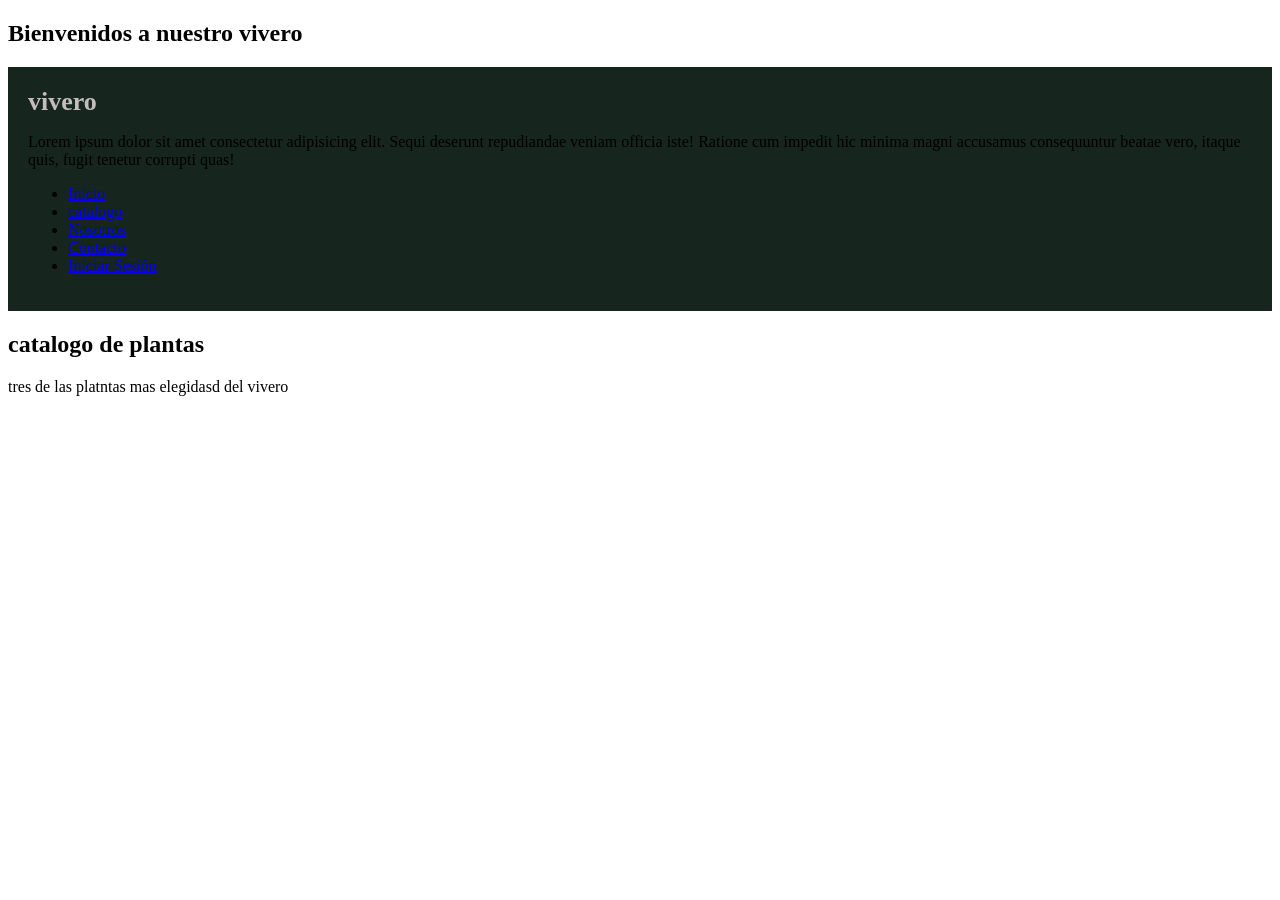
==== index.html @ c5556f7e "Add files via upload" ====
<!DOCTYPE html>
<html>

<head>
    <title>Page Title</title>
    <meta name="viewport" content="width=device-width,initial-scale=1.0">

</head>
<section id="inicio">
    <h1>Bienvenidos a nuestro vivero</h1>
</section>

<body>
    <section id="catalogo">

        <div style="background-color: #16261f;padding: 20px;">


            <h1 style="color: #c4bdbd ; font-size: 26px;margin: 0px; ">vivero</h1>
            <p>Lorem ipsum dolor sit amet consectetur adipisicing elit. Sequi deserunt repudiandae veniam officia iste!
                Ratione
                cum impedit hic minima magni accusamus consequuntur beatae vero, itaque quis, fugit tenetur corrupti
                quas!
            </p>
            <header>
                <nav class="navbar">

                    <ul class="nav-links">
                        <li><a href="#inicio">Inicio</a></li>
                        <li><a href="catalogo.html">catalogo</a></li>
                        <li><a href="#nosotros">Nosotros</a></li>
                        <li><a href="contact.html">Contacto</a></li>
                        <li><a href="login.html">Iniciar Sesión</a></li>
                    </ul>
                </nav>
            </header>
        </div>
        <h2>catalogo de plantas</h2>
        <p>tres de las platntas mas elegidasd del vivero </p>

        
    </div>

</body>

</html>
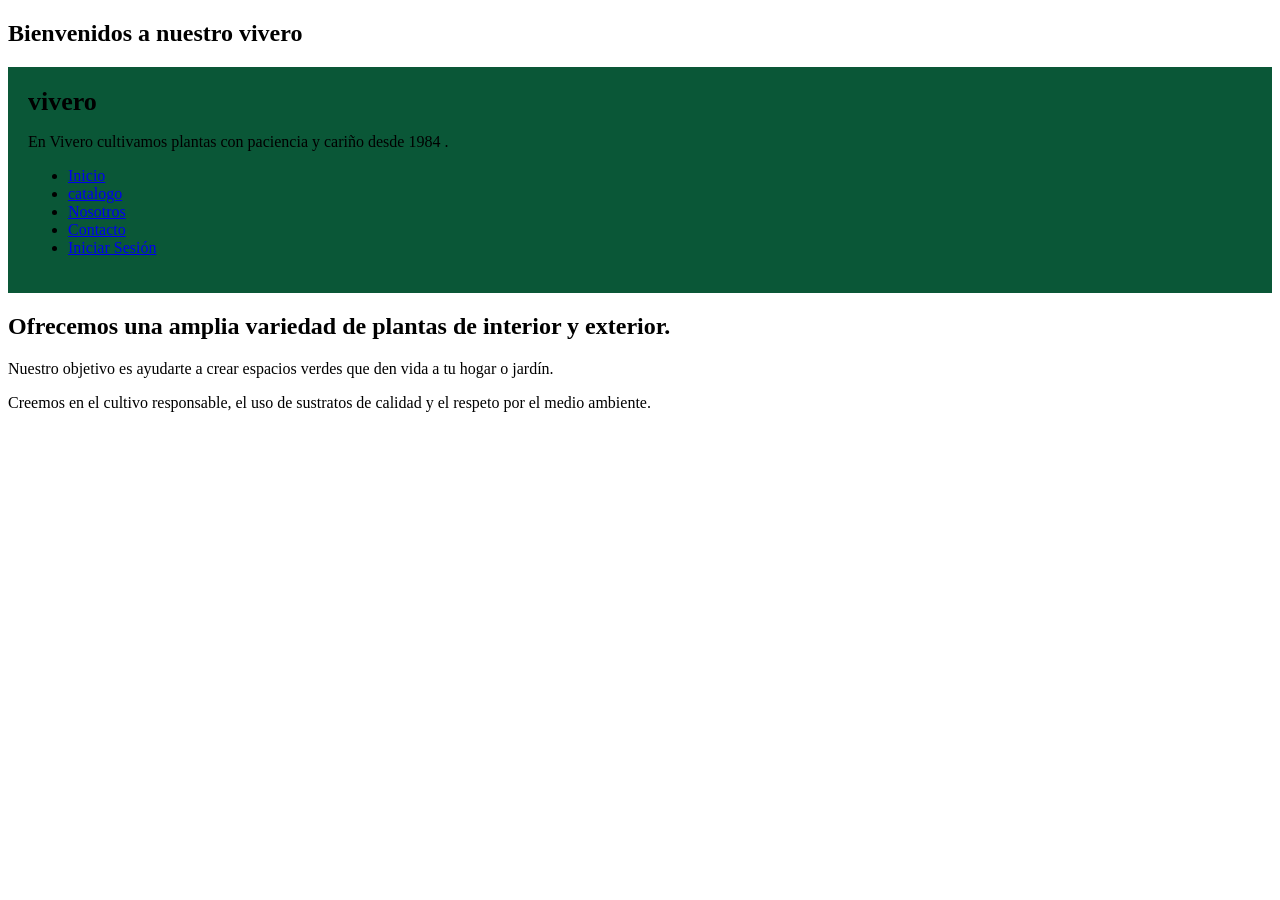
==== commit 4b3d15cc: "Add files via upload" ====
--- a/index.html
+++ b/index.html
@@ -13,33 +13,32 @@
 <body>
     <section id="catalogo">
 
-        <div style="background-color: #16261f;padding: 20px;">
+        <div style="background-color: #0a5737;padding: 20px;">
 
 
-            <h1 style="color: #c4bdbd ; font-size: 26px;margin: 0px; ">vivero</h1>
-            <p>Lorem ipsum dolor sit amet consectetur adipisicing elit. Sequi deserunt repudiandae veniam officia iste!
-                Ratione
-                cum impedit hic minima magni accusamus consequuntur beatae vero, itaque quis, fugit tenetur corrupti
-                quas!
+            <h1 style="color: #000000 ; font-size: 26px;margin: 0px; ">vivero</h1>
+            <p>En Vivero cultivamos plantas con paciencia y cariño desde 1984 .
             </p>
             <header>
                 <nav class="navbar">
 
                     <ul class="nav-links">
-                        <li><a href="#inicio">Inicio</a></li>
+                        <li><a href="index.html">Inicio</a></li>
                         <li><a href="catalogo.html">catalogo</a></li>
-                        <li><a href="#nosotros">Nosotros</a></li>
+                        <li><a href="nosotros.html">Nosotros</a></li>
                         <li><a href="contact.html">Contacto</a></li>
                         <li><a href="login.html">Iniciar Sesión</a></li>
                     </ul>
                 </nav>
             </header>
         </div>
-        <h2>catalogo de plantas</h2>
-        <p>tres de las platntas mas elegidasd del vivero </p>
-
-        
-    </div>
+        <article>
+            <h2>Ofrecemos una amplia variedad de plantas de interior y exterior.</h2>
+            <p>Nuestro objetivo es ayudarte a crear espacios verdes que den vida a tu hogar o jardín.</p>
+            <p> Creemos en el cultivo responsable, el uso de sustratos de calidad y el respeto por el medio ambiente.
+            </p>
+        </article>
+        </div>
 
 </body>
 
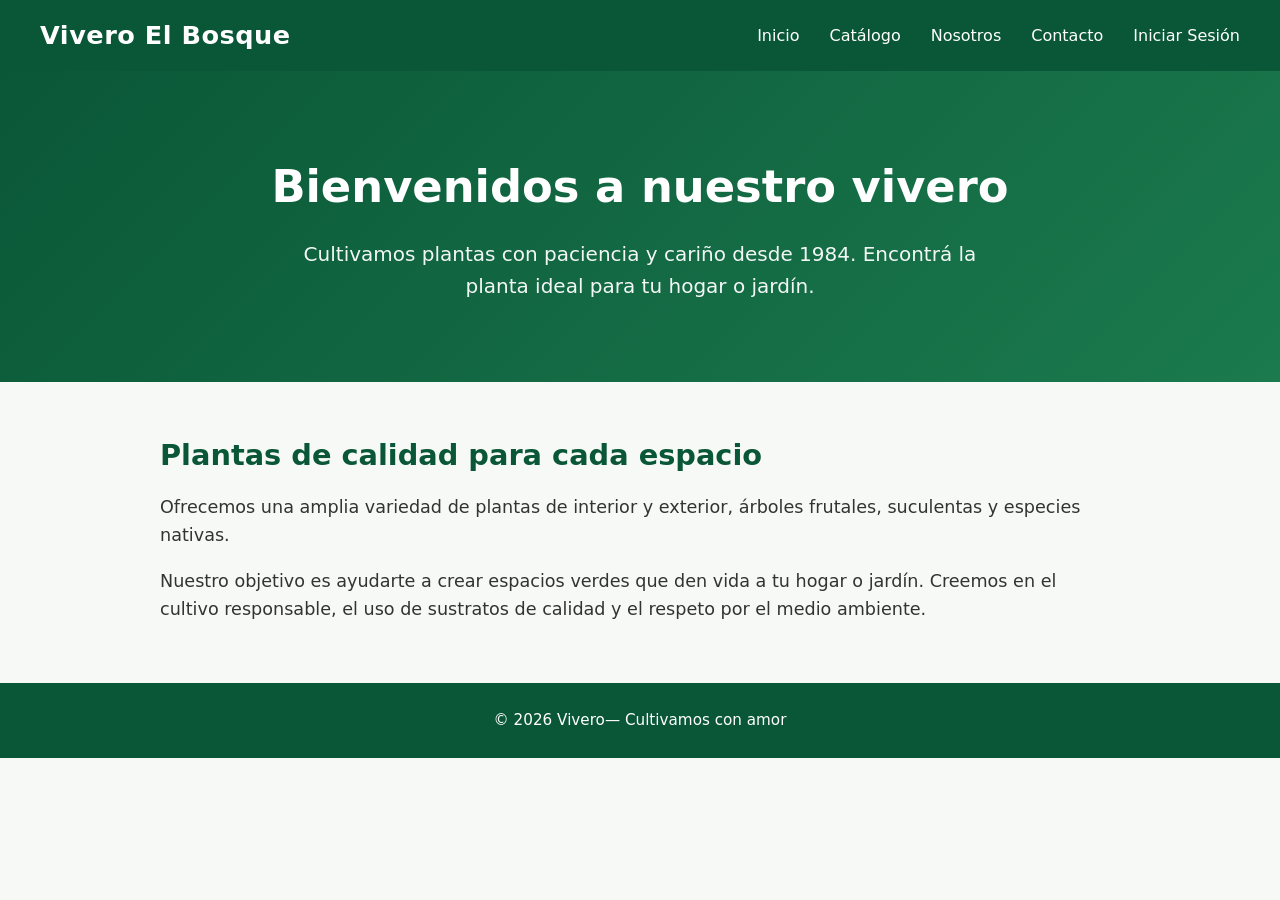
==== commit 595edeb3: "Add files via upload" ====
--- a/index.html
+++ b/index.html
@@ -1,44 +1,144 @@
 <!DOCTYPE html>
-<html>
+<html lang="es">
 
 <head>
-    <title>Page Title</title>
-    <meta name="viewport" content="width=device-width,initial-scale=1.0">
+    <meta charset="UTF-8">
+    <meta name="viewport" content="width=device-width, initial-scale=1.0">
+    <title>Vivero | Inicio</title>
+    <style>
+        * {
+            margin: 0;
+            padding: 0;
+            box-sizing: border-box;
+        }
 
+        body {
+            font-family: 'Segoe UI', system-ui, sans-serif;
+            line-height: 1.6;
+            color: #1a1a1a;
+            background-color: #f7f9f7;
+        }
+
+        /* Header / Navegación */
+        header {
+            background-color: #0a5737;
+            padding: 15px 40px;
+            display: flex;
+            justify-content: space-between;
+            align-items: center;
+            box-shadow: 0 2px 8px rgba(0,0,0,0.15);
+        }
+
+        .logo {
+            color: white;
+            font-size: 1.6rem;
+            font-weight: 700;
+            letter-spacing: 0.5px;
+        }
+
+        .nav-links {
+            list-style: none;
+            display: flex;
+            gap: 30px;
+        }
+
+        .nav-links a {
+            color: white;
+            text-decoration: none;
+            font-weight: 500;
+            font-size: 1rem;
+            transition: color 0.2s;
+        }
+
+        .nav-links a:hover {
+            color: #a8e6cf;
+        }
+
+        /* Hero / Bienvenida */
+        .hero {
+            background: linear-gradient(135deg, #0a5737, #1b7a4e);
+            color: white;
+            text-align: center;
+            padding: 80px 20px;
+        }
+
+        .hero h1 {
+            font-size: 2.8rem;
+            margin-bottom: 15px;
+            font-weight: 700;
+        }
+
+        .hero p {
+            font-size: 1.25rem;
+            max-width: 700px;
+            margin: 0 auto;
+            opacity: 0.95;
+        }
+
+        /* Contenido principal */
+        .contenido {
+            max-width: 1000px;
+            margin: 50px auto;
+            padding: 0 20px;
+        }
+
+        .contenido h2 {
+            color: #0a5737;
+            font-size: 1.8rem;
+            margin-bottom: 15px;
+        }
+
+        .contenido p {
+            margin-bottom: 18px;
+            font-size: 1.1rem;
+            color: #333;
+        }
+
+        /* Pie de página simple */
+        footer {
+            background-color: #0a5737;
+            color: white;
+            text-align: center;
+            padding: 25px;
+            margin-top: 60px;
+            font-size: 0.95rem;
+        }
+    </style>
 </head>
-<section id="inicio">
-    <h1>Bienvenidos a nuestro vivero</h1>
-</section>
 
 <body>
-    <section id="catalogo">
-
-        <div style="background-color: #0a5737;padding: 20px;">
 
 
-            <h1 style="color: #000000 ; font-size: 26px;margin: 0px; ">vivero</h1>
-            <p>En Vivero cultivamos plantas con paciencia y cariño desde 1984 .
-            </p>
-            <header>
-                <nav class="navbar">
+    <header>
+        <div class="logo">Vivero El Bosque</div>
+        <nav>
+            <ul class="nav-links">
+                <li><a href="index.html">Inicio</a></li>
+                <li><a href="catalogo.html">Catálogo</a></li>
+                <li><a href="nosotros.html">Nosotros</a></li>
+                <li><a href="contact.html">Contacto</a></li>
+                <li><a href="login.html">Iniciar Sesión</a></li>
+            </ul>
+        </nav>
+    </header>
 
-                    <ul class="nav-links">
-                        <li><a href="index.html">Inicio</a></li>
-                        <li><a href="catalogo.html">catalogo</a></li>
-                        <li><a href="nosotros.html">Nosotros</a></li>
-                        <li><a href="contact.html">Contacto</a></li>
-                        <li><a href="login.html">Iniciar Sesión</a></li>
-                    </ul>
-                </nav>
-            </header>
-        </div>
-        <article>
-            <h2>Ofrecemos una amplia variedad de plantas de interior y exterior.</h2>
-            <p>Nuestro objetivo es ayudarte a crear espacios verdes que den vida a tu hogar o jardín.</p>
-            <p> Creemos en el cultivo responsable, el uso de sustratos de calidad y el respeto por el medio ambiente.
-            </p>
-        </article>
-        </div>
+
+    <section class="hero" id="inicio">
+        <h1>Bienvenidos a nuestro vivero</h1>
+        <p>Cultivamos plantas con paciencia y cariño desde 1984. Encontrá la planta ideal para tu hogar o jardín.</p>
+    </section>
+
+
+    <main class="contenido">
+        <h2>Plantas de calidad para cada espacio</h2>
+        <p>Ofrecemos una amplia variedad de plantas de interior y exterior, árboles frutales, suculentas y especies nativas.</p>
+        <p>Nuestro objetivo es ayudarte a crear espacios verdes que den vida a tu hogar o jardín. Creemos en el cultivo responsable, el uso de sustratos de calidad y el respeto por el medio ambiente.</p>
+    </main>
+
+
+    <footer>
+        © 2026 Vivero— Cultivamos con amor
+    </footer>
 
 </body>
 
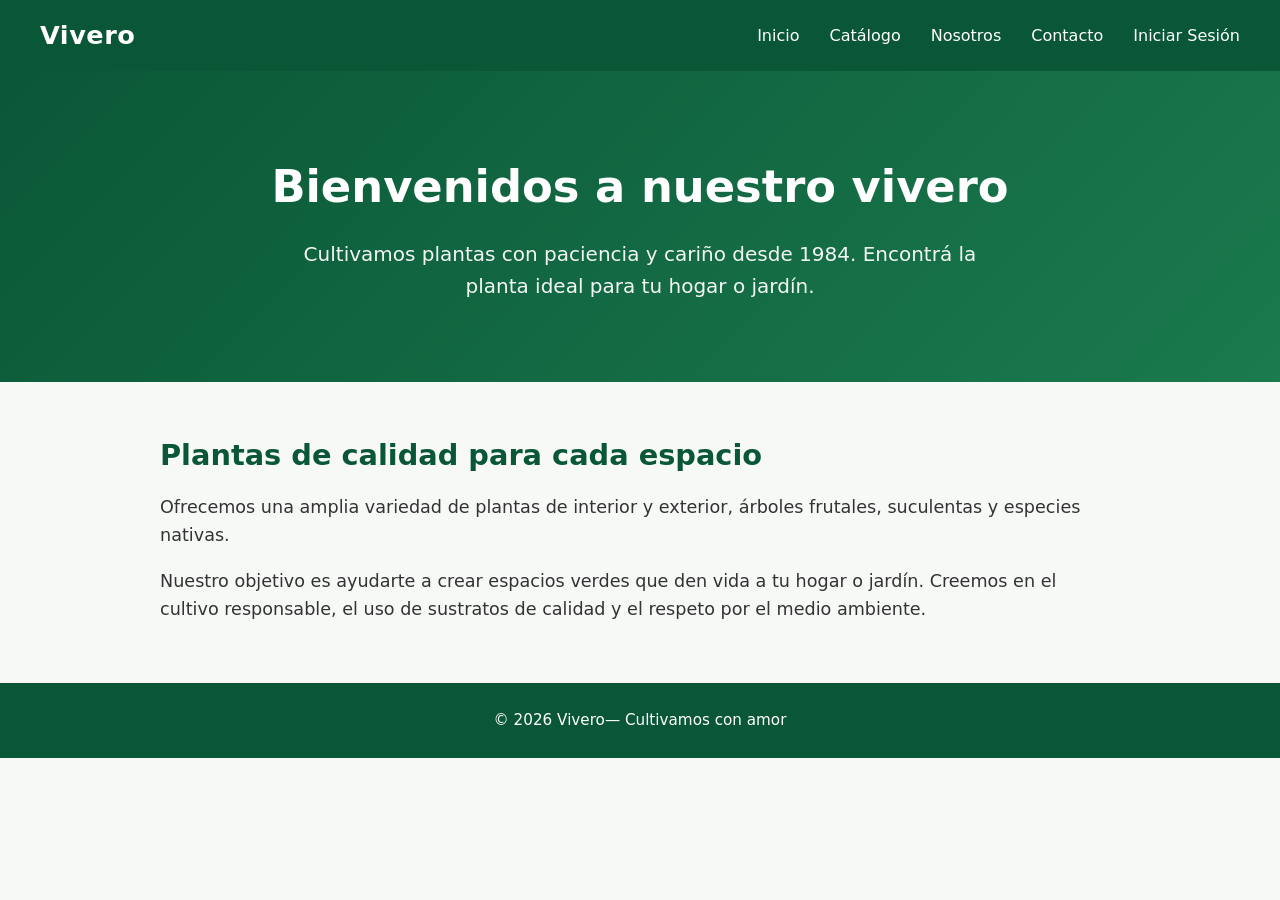
==== commit 624d44c7: "Add files via upload" ====
--- a/index.html
+++ b/index.html
@@ -19,7 +19,7 @@
             background-color: #f7f9f7;
         }
 
-        /* Header / Navegación */
+     
         header {
             background-color: #0a5737;
             padding: 15px 40px;
@@ -54,7 +54,7 @@
             color: #a8e6cf;
         }
 
-        /* Hero / Bienvenida */
+
         .hero {
             background: linear-gradient(135deg, #0a5737, #1b7a4e);
             color: white;
@@ -75,7 +75,7 @@
             opacity: 0.95;
         }
 
-        /* Contenido principal */
+     
         .contenido {
             max-width: 1000px;
             margin: 50px auto;
@@ -94,7 +94,7 @@
             color: #333;
         }
 
-        /* Pie de página simple */
+      
         footer {
             background-color: #0a5737;
             color: white;
@@ -110,7 +110,7 @@
 
 
     <header>
-        <div class="logo">Vivero El Bosque</div>
+        <div class="logo">Vivero </div>
         <nav>
             <ul class="nav-links">
                 <li><a href="index.html">Inicio</a></li>
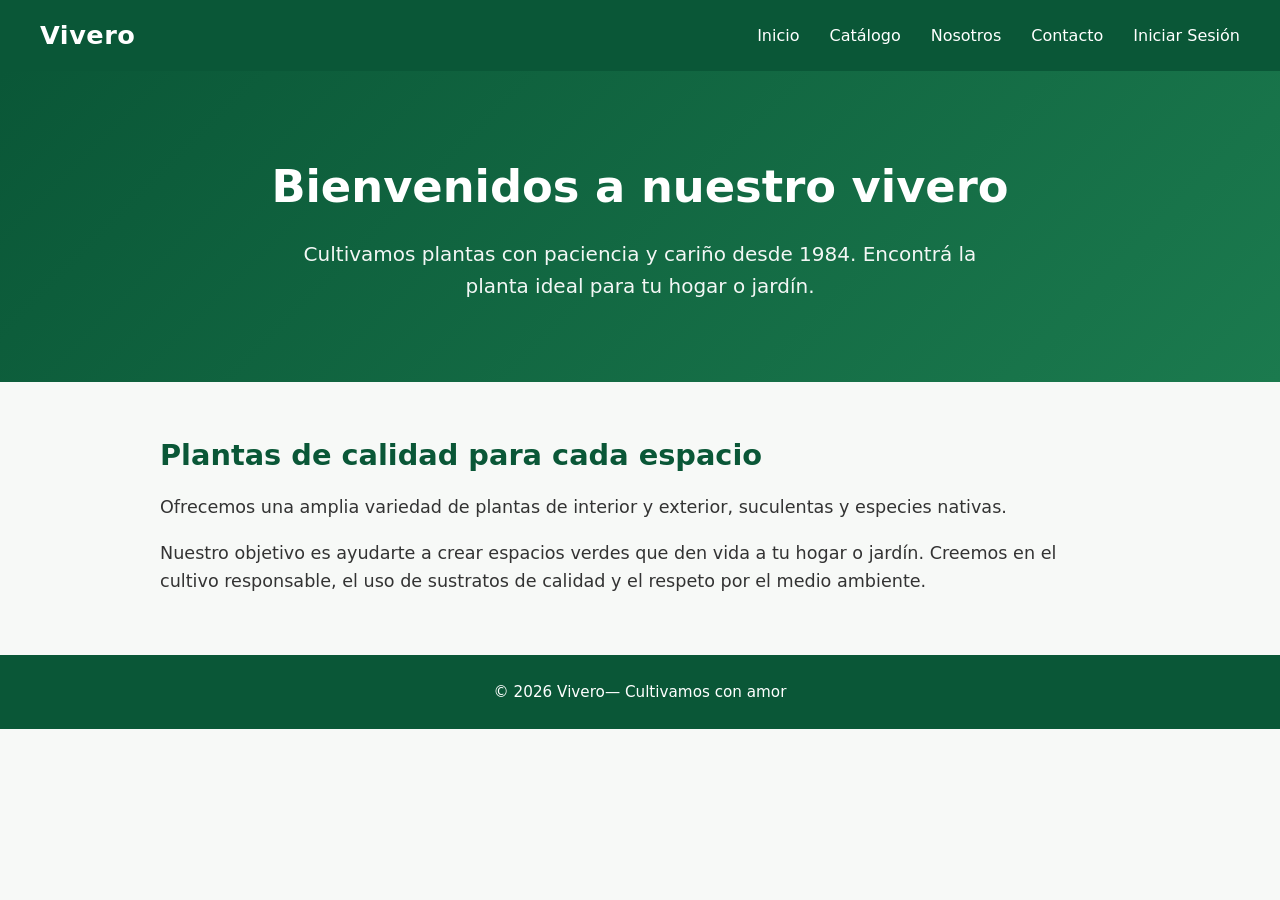
==== commit f6508dd0: "Add files via upload" ====
--- a/index.html
+++ b/index.html
@@ -131,7 +131,7 @@
 
     <main class="contenido">
         <h2>Plantas de calidad para cada espacio</h2>
-        <p>Ofrecemos una amplia variedad de plantas de interior y exterior, árboles frutales, suculentas y especies nativas.</p>
+        <p>Ofrecemos una amplia variedad de plantas de interior y exterior, suculentas y especies nativas.</p>
         <p>Nuestro objetivo es ayudarte a crear espacios verdes que den vida a tu hogar o jardín. Creemos en el cultivo responsable, el uso de sustratos de calidad y el respeto por el medio ambiente.</p>
     </main>
 
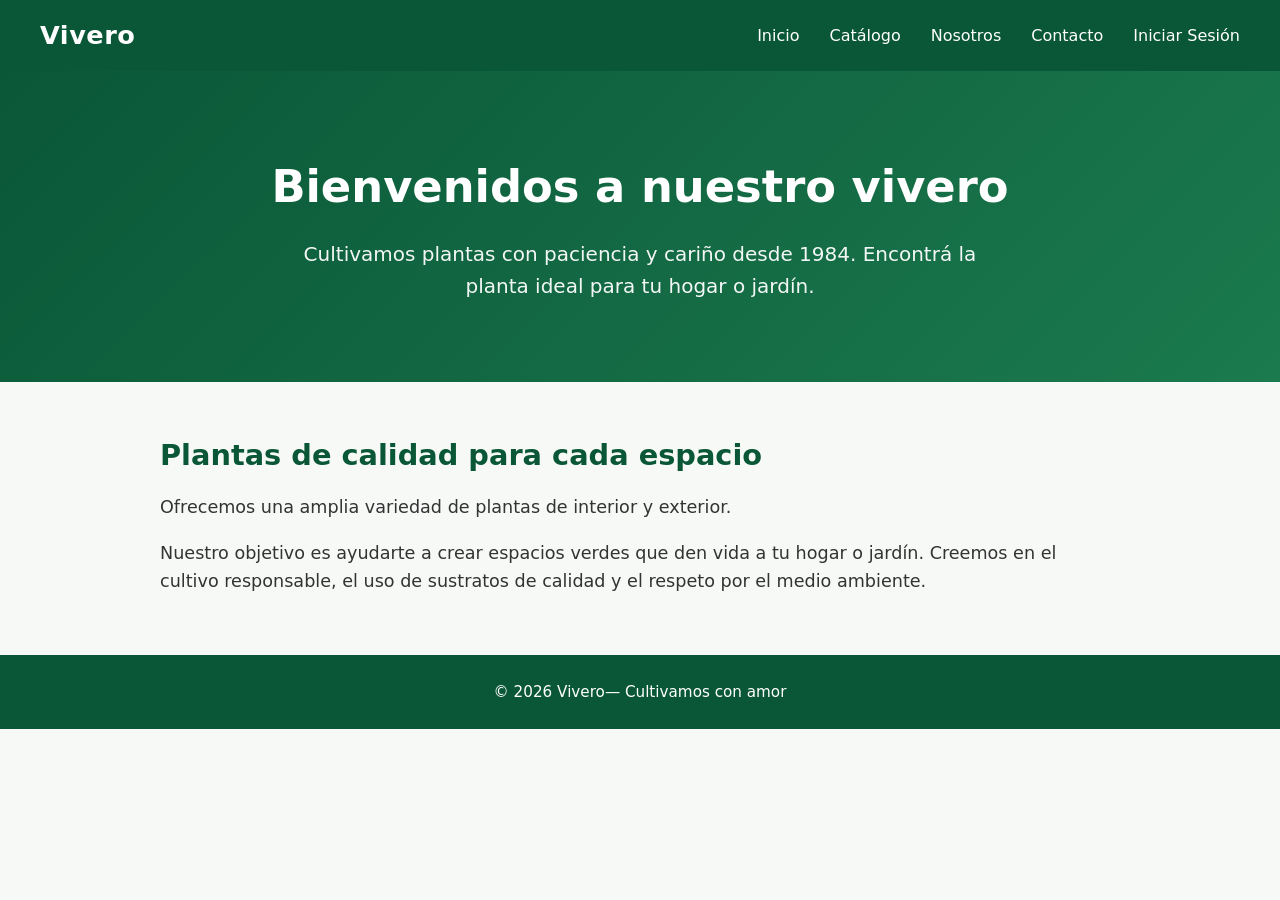
==== commit 19ff6acf: "Add files via upload" ====
--- a/index.html
+++ b/index.html
@@ -131,7 +131,7 @@
 
     <main class="contenido">
         <h2>Plantas de calidad para cada espacio</h2>
-        <p>Ofrecemos una amplia variedad de plantas de interior y exterior, suculentas y especies nativas.</p>
+        <p>Ofrecemos una amplia variedad de plantas de interior y exterior.</p>
         <p>Nuestro objetivo es ayudarte a crear espacios verdes que den vida a tu hogar o jardín. Creemos en el cultivo responsable, el uso de sustratos de calidad y el respeto por el medio ambiente.</p>
     </main>
 
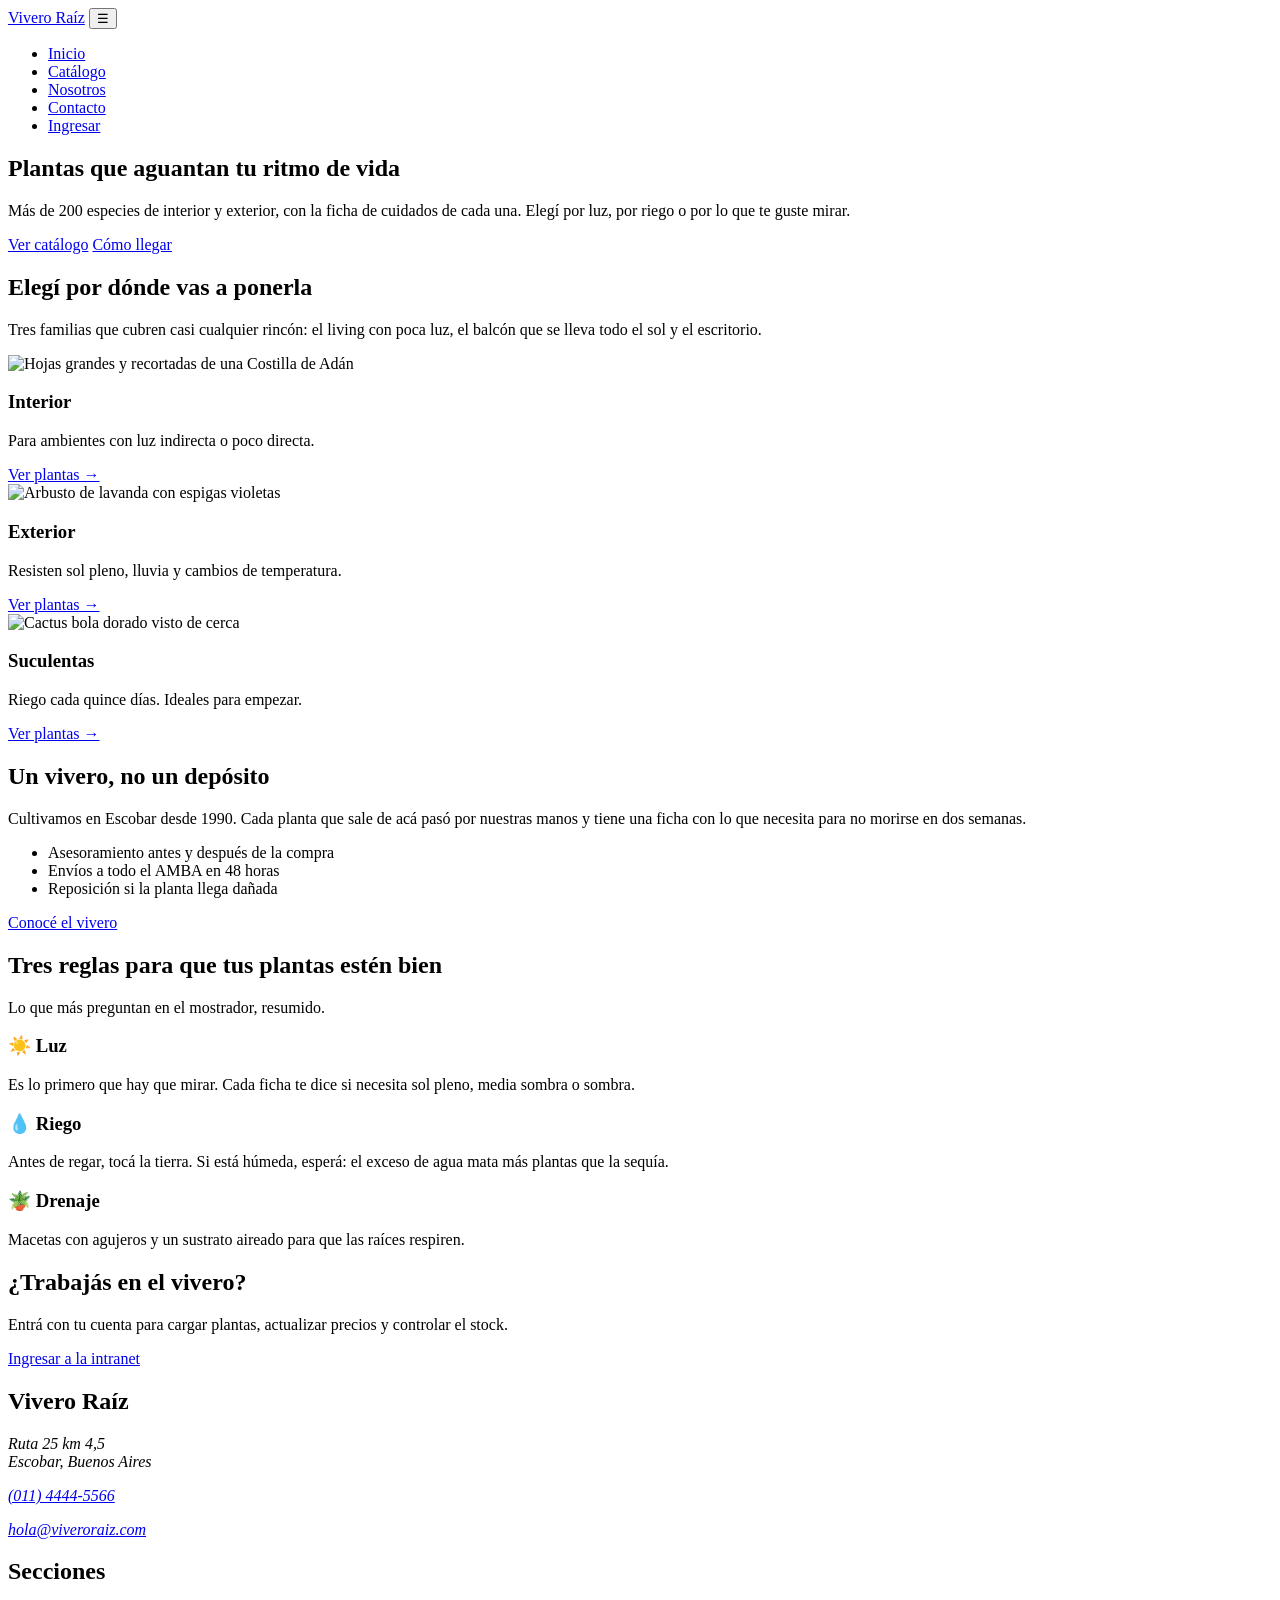
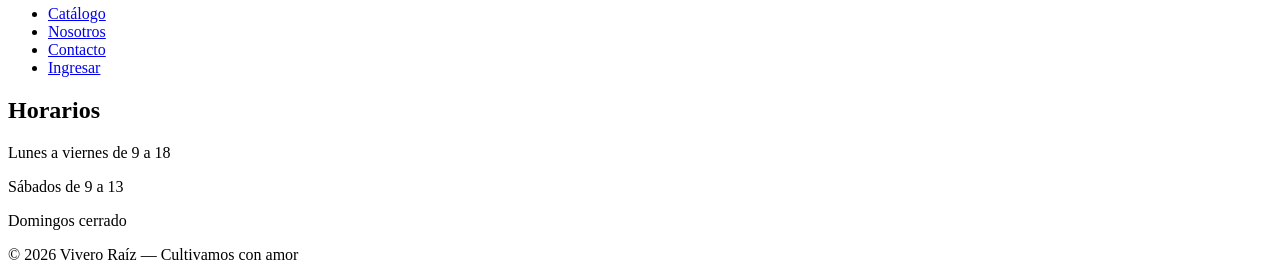
==== commit a7c81c81: "Add files via upload" ====
--- a/index.html
+++ b/index.html
@@ -1,145 +1,166 @@
-<!DOCTYPE html>
-<html lang="es">
-
-<head>
-    <meta charset="UTF-8">
-    <meta name="viewport" content="width=device-width, initial-scale=1.0">
-    <title>Vivero | Inicio</title>
-    <style>
-        * {
-            margin: 0;
-            padding: 0;
-            box-sizing: border-box;
-        }
-
-        body {
-            font-family: 'Segoe UI', system-ui, sans-serif;
-            line-height: 1.6;
-            color: #1a1a1a;
-            background-color: #f7f9f7;
-        }
-
-     
-        header {
-            background-color: #0a5737;
-            padding: 15px 40px;
-            display: flex;
-            justify-content: space-between;
-            align-items: center;
-            box-shadow: 0 2px 8px rgba(0,0,0,0.15);
-        }
-
-        .logo {
-            color: white;
-            font-size: 1.6rem;
-            font-weight: 700;
-            letter-spacing: 0.5px;
-        }
-
-        .nav-links {
-            list-style: none;
-            display: flex;
-            gap: 30px;
-        }
-
-        .nav-links a {
-            color: white;
-            text-decoration: none;
-            font-weight: 500;
-            font-size: 1rem;
-            transition: color 0.2s;
-        }
-
-        .nav-links a:hover {
-            color: #a8e6cf;
-        }
-
-
-        .hero {
-            background: linear-gradient(135deg, #0a5737, #1b7a4e);
-            color: white;
-            text-align: center;
-            padding: 80px 20px;
-        }
-
-        .hero h1 {
-            font-size: 2.8rem;
-            margin-bottom: 15px;
-            font-weight: 700;
-        }
-
-        .hero p {
-            font-size: 1.25rem;
-            max-width: 700px;
-            margin: 0 auto;
-            opacity: 0.95;
-        }
-
-     
-        .contenido {
-            max-width: 1000px;
-            margin: 50px auto;
-            padding: 0 20px;
-        }
-
-        .contenido h2 {
-            color: #0a5737;
-            font-size: 1.8rem;
-            margin-bottom: 15px;
-        }
-
-        .contenido p {
-            margin-bottom: 18px;
-            font-size: 1.1rem;
-            color: #333;
-        }
-
-      
-        footer {
-            background-color: #0a5737;
-            color: white;
-            text-align: center;
-            padding: 25px;
-            margin-top: 60px;
-            font-size: 0.95rem;
-        }
-    </style>
-</head>
-
-<body>
-
-
-    <header>
-        <div class="logo">Vivero </div>
-        <nav>
-            <ul class="nav-links">
-                <li><a href="index.html">Inicio</a></li>
-                <li><a href="catalogo.html">Catálogo</a></li>
-                <li><a href="nosotros.html">Nosotros</a></li>
-                <li><a href="contact.html">Contacto</a></li>
-                <li><a href="login.html">Iniciar Sesión</a></li>
-            </ul>
-        </nav>
-    </header>
-
-
-    <section class="hero" id="inicio">
-        <h1>Bienvenidos a nuestro vivero</h1>
-        <p>Cultivamos plantas con paciencia y cariño desde 1984. Encontrá la planta ideal para tu hogar o jardín.</p>
-    </section>
-
-
-    <main class="contenido">
-        <h2>Plantas de calidad para cada espacio</h2>
-        <p>Ofrecemos una amplia variedad de plantas de interior y exterior.</p>
-        <p>Nuestro objetivo es ayudarte a crear espacios verdes que den vida a tu hogar o jardín. Creemos en el cultivo responsable, el uso de sustratos de calidad y el respeto por el medio ambiente.</p>
-    </main>
-
-
-    <footer>
-        © 2026 Vivero— Cultivamos con amor
-    </footer>
-
-</body>
-
-</html>+<!DOCTYPE html>
+<html lang="es">
+
+<head>
+    <meta charset="UTF-8">
+    <meta name="viewport" content="width=device-width, initial-scale=1.0">
+    <meta name="description" content="Vivero en Escobar con más de 200 especies de interior y exterior.">
+    <title>Vivero Raíz | Inicio</title>
+    <link rel="stylesheet" href="css/estilos.css">
+</head>
+
+<body>
+
+    <header class="site-header">
+        <div class="contenedor header-inner">
+            <a href="index.html" class="logo">Vivero Raíz</a>
+            <button type="button" id="menu-toggle" class="menu-toggle" aria-label="Abrir menú" aria-expanded="false" aria-controls="menu">☰</button>
+            <nav id="menu" class="nav" aria-label="Principal">
+                <ul class="nav-links">
+                    <li><a href="index.html" aria-current="page">Inicio</a></li>
+                    <li><a href="catalogo.html">Catálogo</a></li>
+                    <li><a href="nosotros.html">Nosotros</a></li>
+                    <li><a href="contacto.html">Contacto</a></li>
+                    <li id="nav-sesion"><a href="login.html" class="btn btn-oscuro">Ingresar</a></li>
+                </ul>
+            </nav>
+        </div>
+    </header>
+
+    <main>
+        <section class="hero">
+            <div class="contenedor">
+                <h1>Plantas que aguantan tu ritmo de vida</h1>
+                <p>Más de 200 especies de interior y exterior, con la ficha de cuidados de cada una. Elegí por luz, por riego o por lo que te guste mirar.</p>
+                <div class="acciones">
+                    <a href="catalogo.html" class="btn btn-claro">Ver catálogo</a>
+                    <a href="contacto.html#ubicacion" class="btn btn-borde">Cómo llegar</a>
+                </div>
+            </div>
+        </section>
+
+        <section class="seccion" aria-labelledby="titulo-categorias">
+            <div class="contenedor">
+                <h2 id="titulo-categorias">Elegí por dónde vas a ponerla</h2>
+                <p class="subtitulo">Tres familias que cubren casi cualquier rincón: el living con poca luz, el balcón que se lleva todo el sol y el escritorio.</p>
+
+                <div class="grilla-3">
+                    <article class="tarjeta-categoria">
+                        <img src="https://upload.wikimedia.org/wikipedia/commons/thumb/2/2e/Monstera_deliciosa2.jpg/500px-Monstera_deliciosa2.jpg" alt="Hojas grandes y recortadas de una Costilla de Adán" width="400" height="260">
+                        <div>
+                            <h3>Interior</h3>
+                            <p>Para ambientes con luz indirecta o poco directa.</p>
+                            <a href="catalogo.html?categoria=interior" class="link-flecha">Ver plantas →</a>
+                        </div>
+                    </article>
+                    <article class="tarjeta-categoria">
+                        <img src="https://upload.wikimedia.org/wikipedia/commons/thumb/6/60/Mostar_Lavender_bush.jpg/500px-Mostar_Lavender_bush.jpg" alt="Arbusto de lavanda con espigas violetas" width="400" height="260">
+                        <div>
+                            <h3>Exterior</h3>
+                            <p>Resisten sol pleno, lluvia y cambios de temperatura.</p>
+                            <a href="catalogo.html?categoria=exterior" class="link-flecha">Ver plantas →</a>
+                        </div>
+                    </article>
+                    <article class="tarjeta-categoria">
+                        <img src="https://upload.wikimedia.org/wikipedia/commons/thumb/2/25/Echinocactus_grusonii_%28aka%29.jpg/500px-Echinocactus_grusonii_%28aka%29.jpg" alt="Cactus bola dorado visto de cerca" width="400" height="260">
+                        <div>
+                            <h3>Suculentas</h3>
+                            <p>Riego cada quince días. Ideales para empezar.</p>
+                            <a href="catalogo.html?categoria=suculenta" class="link-flecha">Ver plantas →</a>
+                        </div>
+                    </article>
+                </div>
+            </div>
+        </section>
+
+        <section class="seccion seccion-crema" aria-labelledby="titulo-vivero">
+            <div class="contenedor bloque-dividido">
+                <div class="imagen-textura" role="img" aria-label="Textura de hojas verdes del invernadero"></div>
+                <div>
+                    <h2 id="titulo-vivero">Un vivero, no un depósito</h2>
+                    <p>Cultivamos en Escobar desde 1990. Cada planta que sale de acá pasó por nuestras manos y tiene una ficha con lo que necesita para no morirse en dos semanas.</p>
+                    <ul class="lista-check">
+                        <li>Asesoramiento antes y después de la compra</li>
+                        <li>Envíos a todo el AMBA en 48 horas</li>
+                        <li>Reposición si la planta llega dañada</li>
+                    </ul>
+                    <a href="nosotros.html" class="btn btn-oscuro">Conocé el vivero</a>
+                </div>
+            </div>
+        </section>
+
+        <section class="seccion" aria-labelledby="titulo-consejos">
+            <div class="contenedor">
+                <h2 id="titulo-consejos">Tres reglas para que tus plantas estén bien</h2>
+                <p class="subtitulo">Lo que más preguntan en el mostrador, resumido.</p>
+                <div class="grilla-3">
+                    <article class="tarjeta-categoria">
+                        <div>
+                            <h3>☀️ Luz</h3>
+                            <p>Es lo primero que hay que mirar. Cada ficha te dice si necesita sol pleno, media sombra o sombra.</p>
+                        </div>
+                    </article>
+                    <article class="tarjeta-categoria">
+                        <div>
+                            <h3>💧 Riego</h3>
+                            <p>Antes de regar, tocá la tierra. Si está húmeda, esperá: el exceso de agua mata más plantas que la sequía.</p>
+                        </div>
+                    </article>
+                    <article class="tarjeta-categoria">
+                        <div>
+                            <h3>🪴 Drenaje</h3>
+                            <p>Macetas con agujeros y un sustrato aireado para que las raíces respiren.</p>
+                        </div>
+                    </article>
+                </div>
+            </div>
+        </section>
+
+        <section class="banda-intranet" aria-labelledby="titulo-intranet">
+            <div class="contenedor">
+                <div>
+                    <h2 id="titulo-intranet">¿Trabajás en el vivero?</h2>
+                    <p>Entrá con tu cuenta para cargar plantas, actualizar precios y controlar el stock.</p>
+                </div>
+                <a href="login.html" class="btn btn-claro">Ingresar a la intranet</a>
+            </div>
+        </section>
+    </main>
+
+    <footer class="site-footer">
+        <div class="contenedor">
+            <div class="footer-columnas">
+                <section>
+                    <h2>Vivero Raíz</h2>
+                    <address>
+                        <p>Ruta 25 km 4,5<br>Escobar, Buenos Aires</p>
+                        <p><a href="tel:+541144445566">(011) 4444-5566</a></p>
+                        <p><a href="mailto:hola@viveroraiz.com">hola@viveroraiz.com</a></p>
+                    </address>
+                </section>
+                <nav aria-label="Secciones del sitio">
+                    <h2>Secciones</h2>
+                    <ul>
+                        <li><a href="catalogo.html">Catálogo</a></li>
+                        <li><a href="nosotros.html">Nosotros</a></li>
+                        <li><a href="contacto.html">Contacto</a></li>
+                        <li><a href="login.html">Ingresar</a></li>
+                    </ul>
+                </nav>
+                <section>
+                    <h2>Horarios</h2>
+                    <p>Lunes a viernes de 9 a 18</p>
+                    <p>Sábados de 9 a 13</p>
+                    <p>Domingos cerrado</p>
+                </section>
+            </div>
+            <p class="copyright">© 2026 Vivero Raíz — Cultivamos con amor</p>
+        </div>
+    </footer>
+
+    <script src="https://cdn.jsdelivr.net/npm/sweetalert2@11"></script>
+    <script src="js/sesion.js"></script>
+    <script src="js/validaciones.js"></script>
+</body>
+
+</html>
